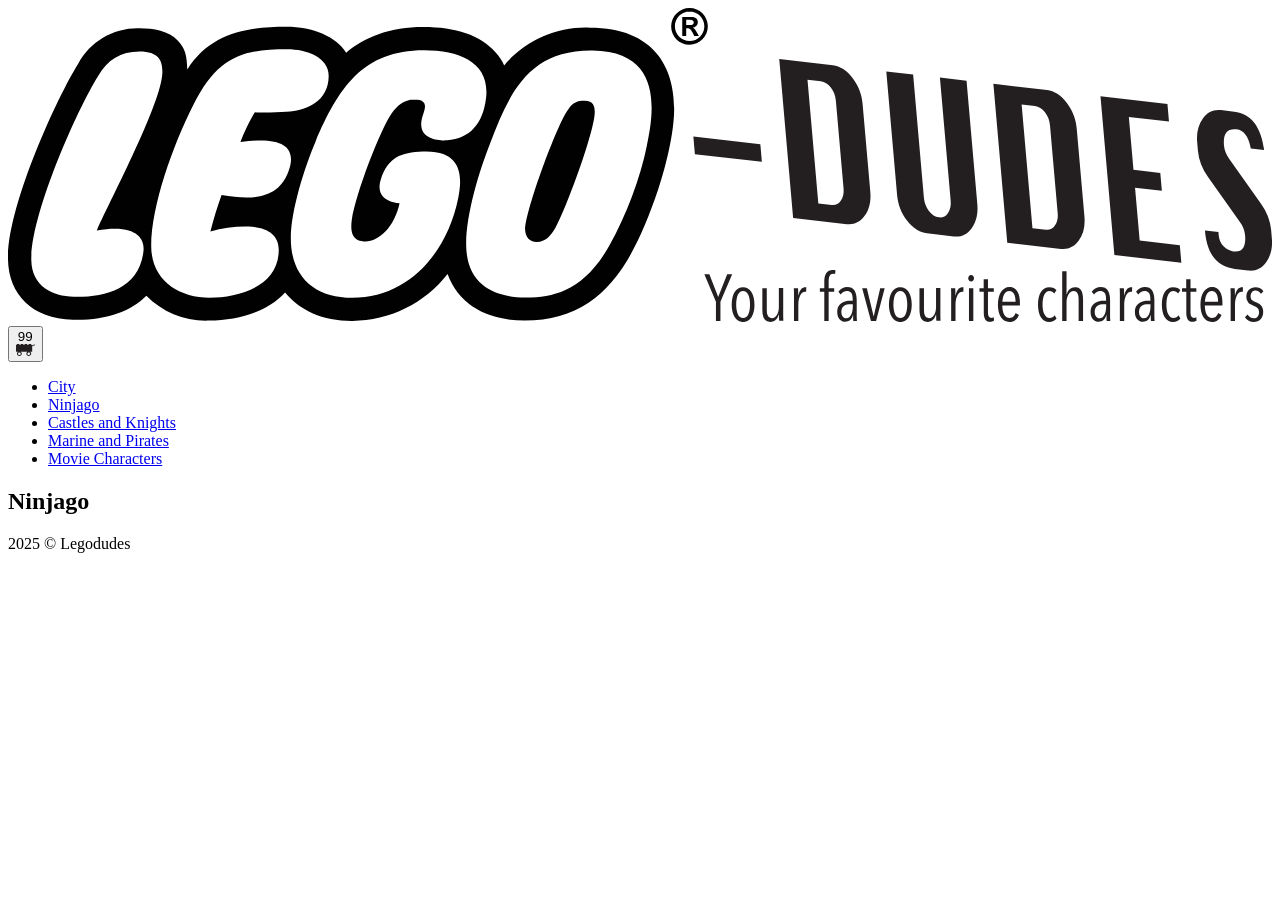
==== Legodudes/index_cart.html @ f884c310 "d" ====
<!DOCTYPE html>
<html lang="en">
<head>
    <meta charset="UTF-8">
    <meta name="viewport" content="width=device-width, initial-scale=1.0">
    <title>Legodudes webshop</title>
    <link href="styles_cart.css" rel="stylesheet" media="all">
    <script src="shopscript.js" defer></script>
    <script src="legodudes.js"></script>
</head>
<body>
    <div id="content">
        <section id="cart">
            <h3>Din handlevogn</h3>
            <div id="cart-products">
                <article class="cart-product">
                    <span class="title">Dragon Zane</span>
                    <span class="price">89,-</span>
                    <span class="quantity">x<span class="quantity-number">1</span></span>
                    <button class="delete">x</button>
                </article>
                <article class="cart-product">
                    <span class="title">Master Wu MMM MMMMM MMMMMM mMm MMMMMMM MMMMMMM</span>
                    <span class="price">999,-</span>
                    <span class="quantity">x<span class="quantity-number">9</span></span>
                    <button class="delete">x</button>
                </article>
                <article class="cart-product">
                    <span class="title">Vengestone Warrior</span>
                    <span class="price">89,-</span>
                    <span class="quantity">x<span class="quantity-number">3</span></span>
                    <button class="delete">x</button>
                </article>
            </div>
            <p>Totalt: Kr. <span id="cart-total">99999</span>,-</p>
        </section>
        <header>
            <a href="index.html" id="logo"><img src="website_images/LD_logo.svg" alt="Legodudes" /></a>
            <button id="shoppingcart">
                <span id="cartcount">99</span>
                <img src="website_images/legocart.svg" alt="Handlevogn" />
            </button>
            <nav>
                <ul>
                    <li><a href="#">City</a></li>
                    <li><a href="#">Ninjago</a></li>
                    <li><a href="#">Castles and Knights</a></li>
                    <li><a href="#">Marine and Pirates</a></li>
                    <li><a href="#">Movie Characters</a></li>
                </ul>
            </nav>
        </header>
        <main>
            <h2>Ninjago</h2>
            <div id="productlist"></div>
            <!--
            <article class="product-card">
                <img src="website_images/PROD_dragon_zane.webp" alt="PRODUKTTITTEL" />
                <a href="#KATEGORISIDE">Ninjago</a>
                <h3>Dragon Zane</h3>
                <p>Kr. 89,-</p>
                <button>Legg i handlekurv</button>
            </article>
            <article class="product-card">
                <img src="website_images/PROD_dragon_zane.webp" alt="PRODUKTTITTEL" />
                <a href="#KATEGORISIDE">Ninjago</a>
                <h3>Dragon Zane</h3>
                <p>Kr. 89,-</p>
                <button>Legg i handlekurv</button>
            </article>
            <article class="product-card">
                <img src="website_images/PROD_dragon_zane.webp" alt="PRODUKTTITTEL" />
                <a href="#KATEGORISIDE">Ninjago</a>
                <h3>Dragon Zane</h3>
                <p>Kr. 89,-</p>
                <button>Legg i handlekurv</button>
            </article>
            <article class="product-card">
                <img src="website_images/PROD_dragon_zane.webp" alt="PRODUKTTITTEL" />
                <a href="#KATEGORISIDE">Ninjago</a>
                <h3>Dragon Zane</h3>
                <p>Kr. 89,-</p>
                <button>Legg i handlekurv</button>
            </article>
            <article class="product-card">
                <img src="website_images/PROD_dragon_zane.webp" alt="PRODUKTTITTEL" />
                <a href="#KATEGORISIDE">Ninjago</a>
                <h3>Dragon Zane</h3>
                <p>Kr. 89,-</p>
                <button>Legg i handlekurv</button>
            </article>
            <article class="product-card">
                <img src="website_images/PROD_dragon_zane.webp" alt="PRODUKTTITTEL" />
                <a href="#KATEGORISIDE">Ninjago</a>
                <h3>Dragon Zane</h3>
                <p>Kr. 89,-</p>
                <button>Legg i handlekurv</button>
            </article>
            <article class="product-card">
                <img src="website_images/PROD_dragon_zane.webp" alt="PRODUKTTITTEL" />
                <a href="#KATEGORISIDE">Ninjago</a>
                <h3>Dragon Zane</h3>
                <p>Kr. 89,-</p>
                <button>Legg i handlekurv</button>
            </article>
            -->
        </main>
        <footer>
            <p>2025 &copy; Legodudes</p>
        </footer>
    </div>
</body>
</html>
---- Legodudes/styles_cart.css ----
#cart {
    background: var(--black);
    color: var(--white);
    position: absolute;
    right: 0;
    top: 72px;
    width: 450px;
    padding: 1rem;
    border-left: 5px solid var(--green);
    border-bottom: 5px solid var(--green);
    z-index: 999;
    opacity: 0;
    transition: ease-in-out .4s;

    #cart-products {
        display: flex;
        flex-direction: column;

        article {
            display: flex;
            align-items: center;
            gap: 5px;
            justify-content: space-between;
            border-bottom: 1px solid var(--green);
            padding-bottom: .5rem;
            margin-bottom: .5rem;

            .title {
                width: calc(100% - 130px);
            }
            .price, .quanity {
                width: 50px;
            }
            button {
                width: 30px;
                height: 30px;
                display: block;
                border: none;
                font-size: 1.2rem;
                border-radius: 50%;
                background: var(--red);
                color: var(--white);
                display: flex;
                justify-content: center;
                align-items: center;

            }
        }
    }

    #cart.visible{
        opacity: 1;
    }
}
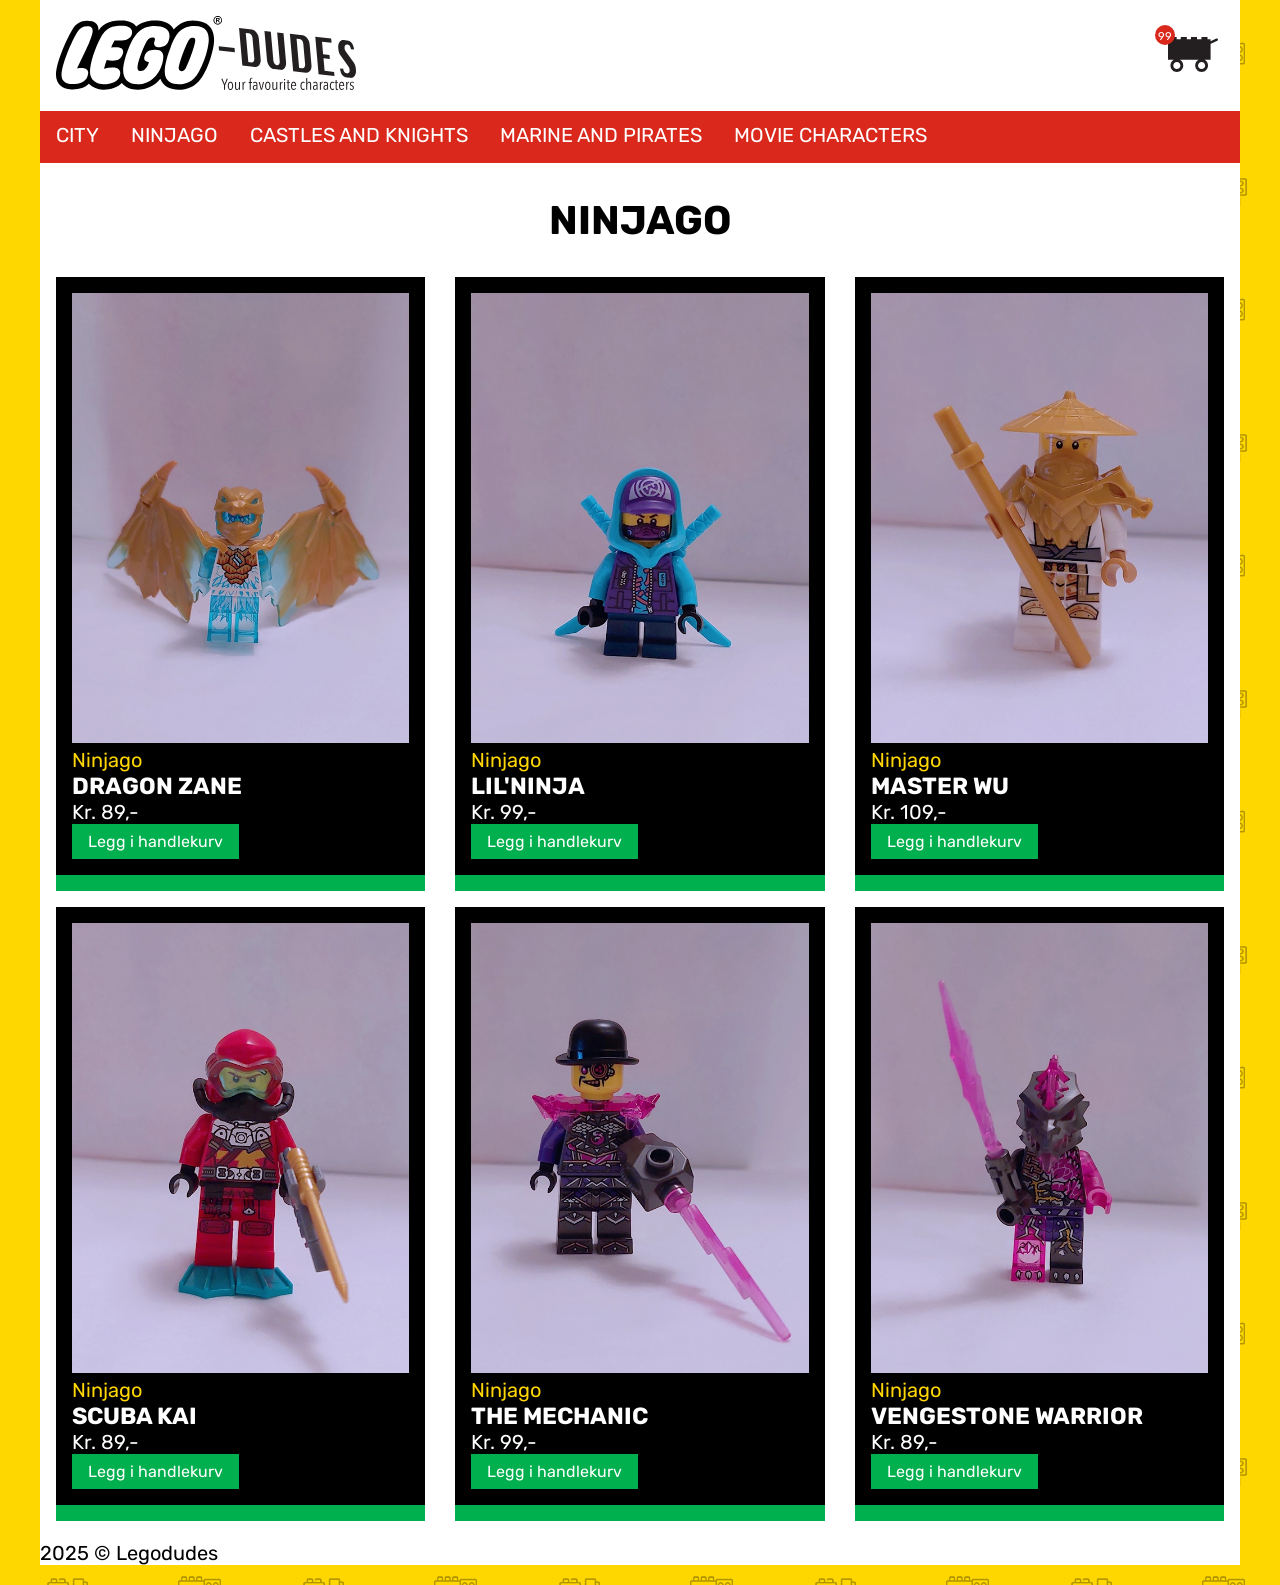
==== commit 3e673559: "h" ====
--- a/Legodudes/index_cart.html
+++ b/Legodudes/index_cart.html
@@ -5,7 +5,7 @@
     <meta name="viewport" content="width=device-width, initial-scale=1.0">
     <title>Legodudes webshop</title>
     <link href="styles_cart.css" rel="stylesheet" media="all">
-    <script src="shopscript.js" defer></script>
+    <script src="./shopscript.js" defer></script>
     <script src="legodudes.js"></script>
 </head>
 <body>
--- a/Legodudes/styles_cart.css
+++ b/Legodudes/styles_cart.css
@@ -1,3 +1,159 @@
+@import url('https://fonts.googleapis.com/css2?family=Rubik:ital,wght@0,300..900;1,300..900&display=swap');
+
+:root {
+    --yellow: #FFD700;
+    --red: #DA291C;
+    --blue: #006DB7;
+    --green: #00AF4D;
+    --white: #fff;
+    --black: #000;
+}
+
+html, body {
+    margin: 0;
+    padding: 0;
+}
+
+body {
+    background-color: var(--yellow);
+    background-image: url("website_images/mainbackground.png");
+    font-family: "Rubik", serif;
+    font-size: 20px;
+}
+header, article, div, aside, section, footer, main {
+    box-sizing: border-box;
+}
+#content {
+    width: 100%;
+    max-width: 1200px;
+    margin: 0 auto;
+    background-color: var(--white);
+    position: relative;
+}
+
+header {
+    width: 100%;
+    display: flex;
+    justify-content: space-between;
+    flex-wrap: wrap;
+
+    #logo {
+        width: 300px;
+        display: inline-block;
+        margin: 1rem;
+    }
+
+    #shoppingcart {
+        border: none;
+        background-color: transparent;
+        margin: 1rem;
+        position: relative;
+
+        #cartcount {
+            display: block;
+            font-family: "Rubik", serif;
+            font-size: 0.7rem;
+            background-color: var(--red);
+            color: var(--white);
+            text-align: center;
+            width: 20px;
+            height: 20px;
+            border-radius: 50%;
+            padding-top: 5px;
+            box-sizing: border-box;
+            position: absolute;
+            top: 9px;
+            left: -7px;
+        }
+
+        img {
+            width: 50px;
+            height: auto;
+        }
+    }
+
+    nav {
+        width: 100%;
+        background-color: var(--red);
+
+        ul {
+            list-style-type: none;
+            margin: 0;
+            padding: 0;
+            display: flex;
+
+            a {
+                text-transform: uppercase;
+                color: var(--white);
+                padding: calc(0.5rem + 4px) 1rem;
+                display: inline-block;
+                text-decoration: none;
+                border-bottom: 4px solid var(--red);
+            }
+            a:hover {
+                background: var(--yellow);
+                color: var(--black);
+                border-bottom: 4px solid var(--black);
+            }
+        }
+    }
+}
+
+main {
+    position: relative;
+
+    #productlist {
+        display: flex;
+        gap: 1rem;
+        flex-wrap: wrap;
+        justify-content: space-between;
+        padding-left: 1rem;
+        padding-right: 1rem;
+    }
+
+    h2 {
+        width: 100%;
+        display: block;
+        font-size: 2.5rem;
+        text-align: center;
+        text-transform: uppercase;
+    }
+
+    article {
+        width: calc(33% - 1rem);
+        background: var(--black);
+        padding: 1rem;
+        color: var(--white);
+        border-bottom: 1rem solid var(--green);
+
+        img {
+            max-width: 100%;
+        }
+
+        a {
+            color: var(--yellow);
+            text-decoration: none;
+        }
+
+        h3 {
+            margin: 0;
+            text-transform: uppercase;
+        }
+        p {
+            margin: 0;
+        }
+
+        button {
+            font-family: "Rubik", serif;
+            font-size: 1rem;
+            background: var(--green);
+            color: var(--white);
+            padding: .5rem 1rem;
+            border: none;
+        }
+    }
+}
+
 #cart {
     background: var(--black);
     color: var(--white);
@@ -47,8 +203,8 @@
             }
         }
     }
-
-    #cart.visible{
-        opacity: 1;
-    }
+}
+
+#cart.visible {
+    opacity: 1;
 }
